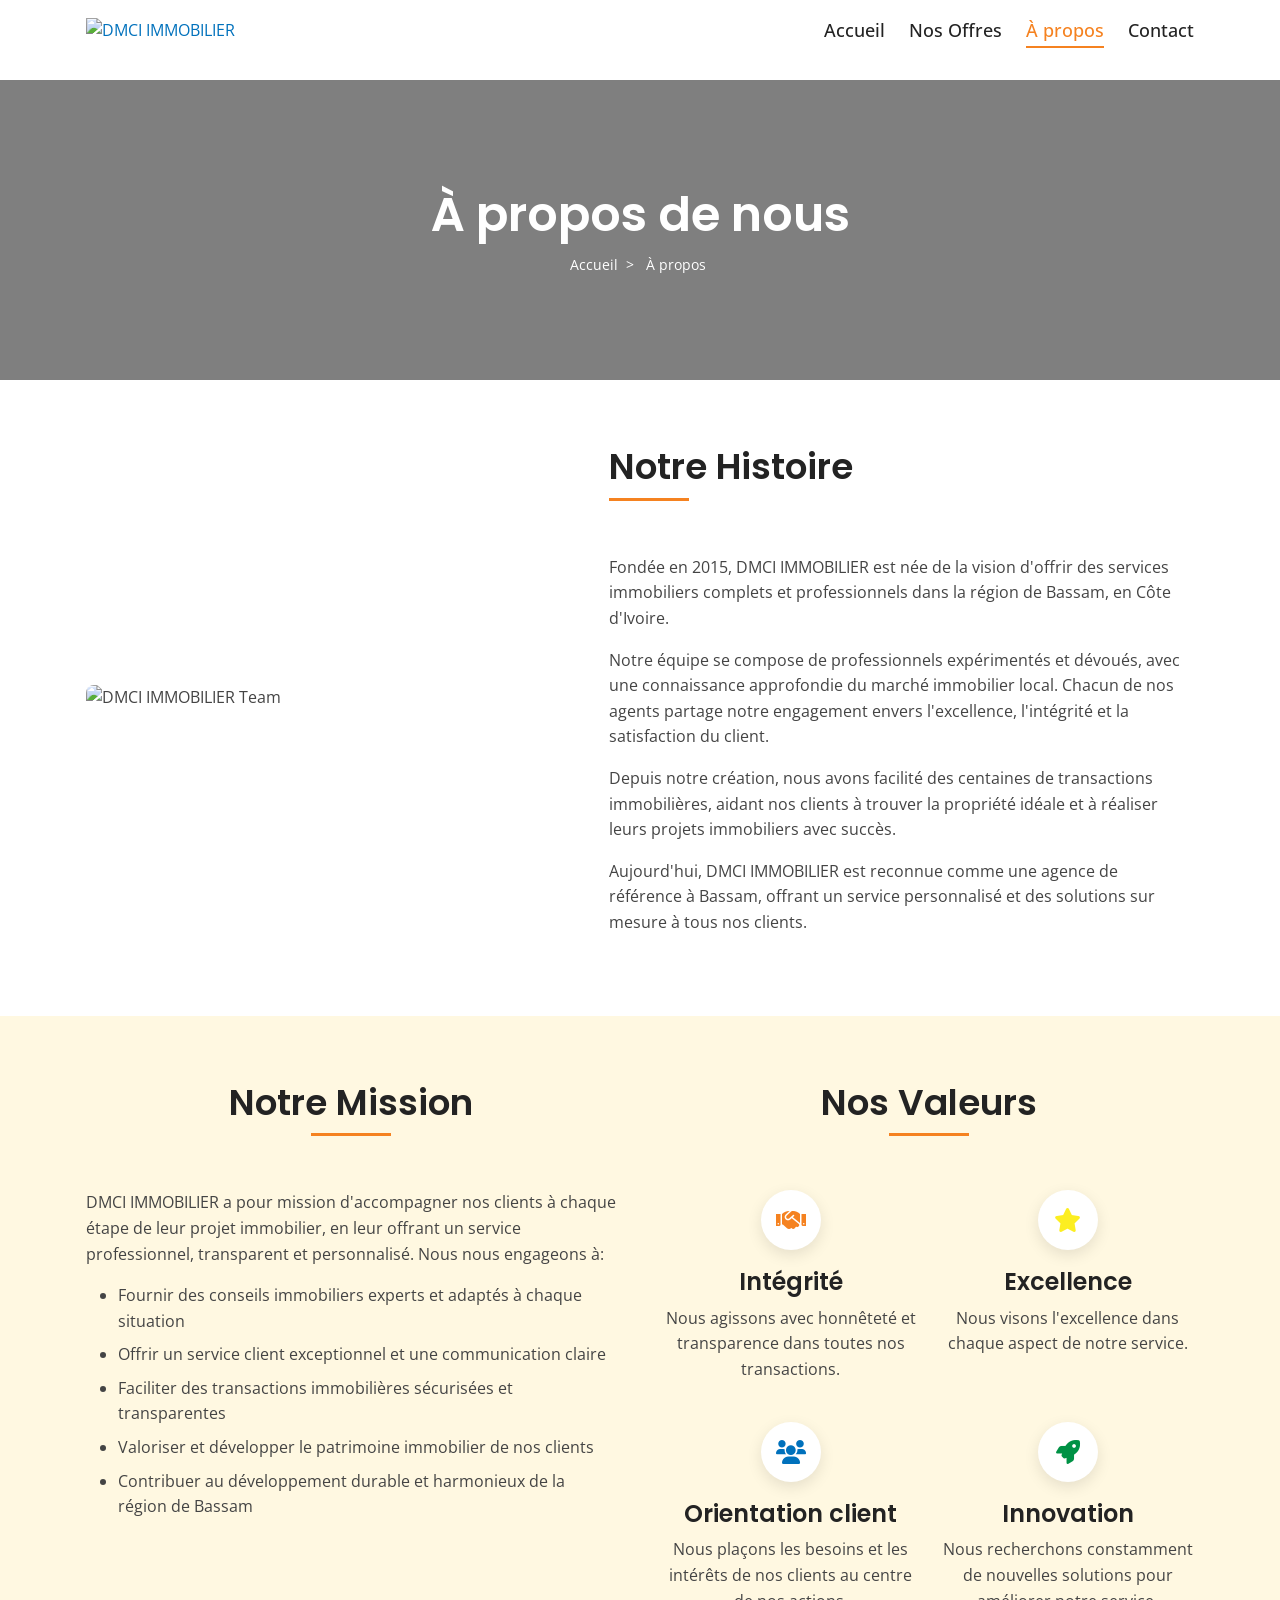
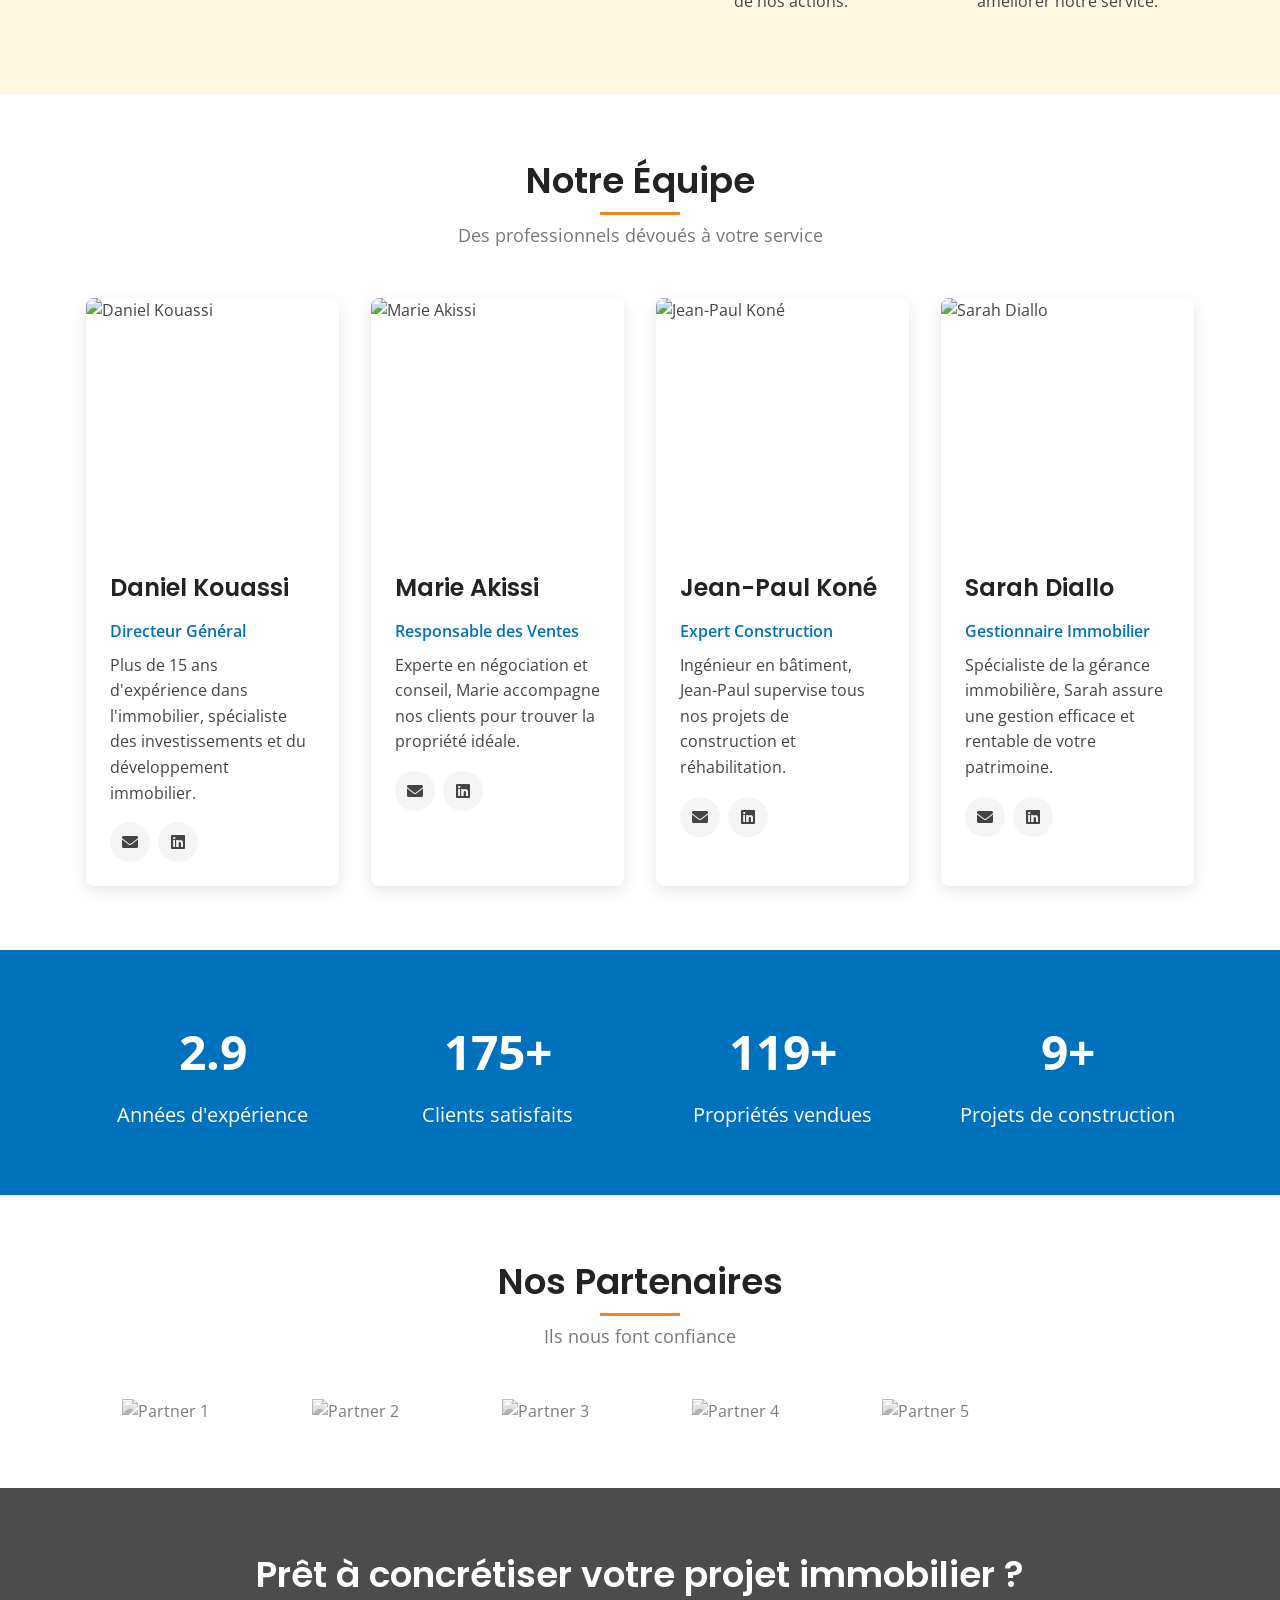
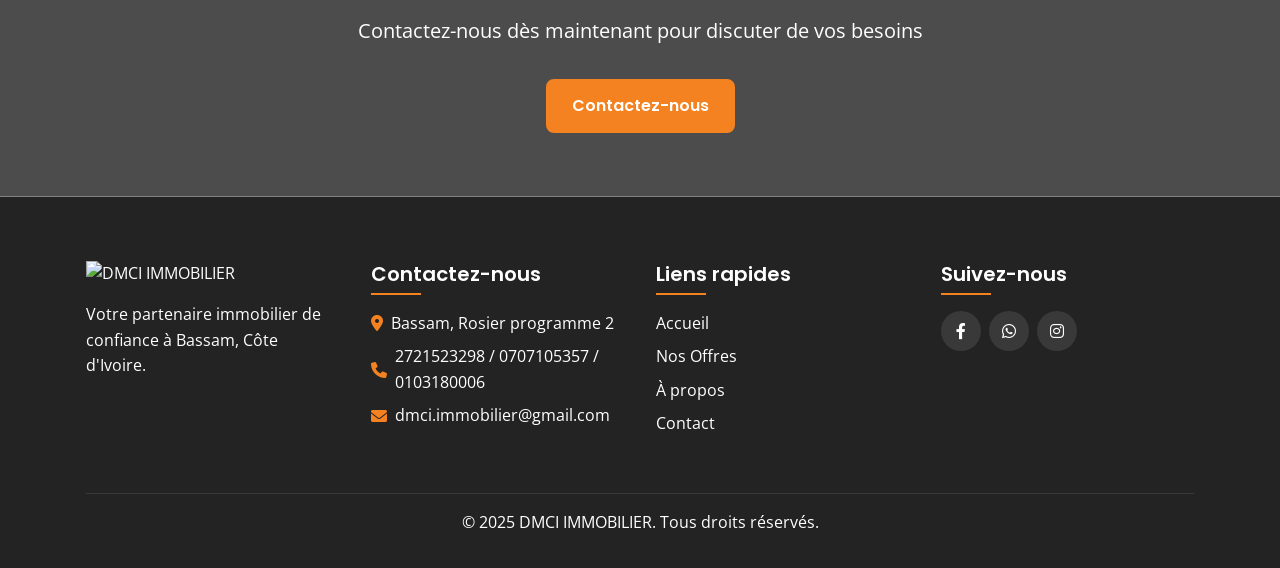
==== about.html @ 5d8b7b2b "Add files via upload" ====
<!DOCTYPE html>
<html lang="fr">
<head>
    <meta charset="UTF-8">
    <meta name="viewport" content="width=device-width, initial-scale=1.0">
    <title>À propos - DMCI IMMOBILIER</title>
    <meta name="description" content="Découvrez l'histoire et la mission de DMCI IMMOBILIER, votre agence immobilière de confiance à Bassam, Côte d'Ivoire.">
    <link rel="stylesheet" href="css/styles.css">
    <link rel="stylesheet" href="css/responsive.css">
    <link rel="shortcut icon" href="img/favicon.ico" type="image/x-icon">
    <link rel="stylesheet" href="https://cdnjs.cloudflare.com/ajax/libs/font-awesome/6.0.0/css/all.min.css">
    <link href="https://fonts.googleapis.com/css2?family=Poppins:wght@400;500;600;700&family=Open+Sans:wght@400;600&display=swap" rel="stylesheet">
</head>
<body>
    <!-- Header -->
    <header id="header">
        <div class="container">
            <div class="logo">
                <a href="index.html">
                    <img src="img/logo.png" alt="DMCI IMMOBILIER">
                </a>
            </div>
            <nav>
                <div class="menu-toggle">
                    <span></span>
                    <span></span>
                    <span></span>
                </div>
                <ul class="menu">
                    <li><a href="index.html">Accueil</a></li>
                    <li><a href="offres.html">Nos Offres</a></li>
                    <li><a href="about.html" class="active">À propos</a></li>
                    <li><a href="contact.html">Contact</a></li>
                </ul>
            </nav>
        </div>
    </header>

    <!-- Page Banner -->
    <section id="page-banner" class="about-banner">
        <div class="banner-content">
            <h1>À propos de nous</h1>
            <div class="breadcrumbs">
                <a href="index.html">Accueil</a> <span>&gt;</span> <span>À propos</span>
            </div>
        </div>
    </section>

    <!-- About Section -->
    <section id="about-intro" class="section">
        <div class="container">
            <div class="about-content">
                <div class="about-image">
                    <img src="https://images.pexels.com/photos/7578989/pexels-photo-7578989.jpeg?auto=compress&cs=tinysrgb&w=1260&h=750&dpr=1" alt="DMCI IMMOBILIER Team">
                </div>
                <div class="about-text">
                    <div class="section-header">
                        <h2>Notre Histoire</h2>
                    </div>
                    <p>Fondée en 2015, DMCI IMMOBILIER est née de la vision d'offrir des services immobiliers complets et professionnels dans la région de Bassam, en Côte d'Ivoire.</p>
                    <p>Notre équipe se compose de professionnels expérimentés et dévoués, avec une connaissance approfondie du marché immobilier local. Chacun de nos agents partage notre engagement envers l'excellence, l'intégrité et la satisfaction du client.</p>
                    <p>Depuis notre création, nous avons facilité des centaines de transactions immobilières, aidant nos clients à trouver la propriété idéale et à réaliser leurs projets immobiliers avec succès.</p>
                    <p>Aujourd'hui, DMCI IMMOBILIER est reconnue comme une agence de référence à Bassam, offrant un service personnalisé et des solutions sur mesure à tous nos clients.</p>
                </div>
            </div>
        </div>
    </section>

    <!-- Mission & Values -->
    <section id="mission-values" class="section bg-light">
        <div class="container">
            <div class="mission-values-content">
                <div class="mission-box">
                    <div class="section-header">
                        <h2>Notre Mission</h2>
                    </div>
                    <p>DMCI IMMOBILIER a pour mission d'accompagner nos clients à chaque étape de leur projet immobilier, en leur offrant un service professionnel, transparent et personnalisé. Nous nous engageons à:</p>
                    <ul>
                        <li>Fournir des conseils immobiliers experts et adaptés à chaque situation</li>
                        <li>Offrir un service client exceptionnel et une communication claire</li>
                        <li>Faciliter des transactions immobilières sécurisées et transparentes</li>
                        <li>Valoriser et développer le patrimoine immobilier de nos clients</li>
                        <li>Contribuer au développement durable et harmonieux de la région de Bassam</li>
                    </ul>
                </div>
                <div class="values-box">
                    <div class="section-header">
                        <h2>Nos Valeurs</h2>
                    </div>
                    <div class="values-grid">
                        <div class="value-item">
                            <div class="value-icon">
                                <i class="fas fa-handshake"></i>
                            </div>
                            <h3>Intégrité</h3>
                            <p>Nous agissons avec honnêteté et transparence dans toutes nos transactions.</p>
                        </div>
                        <div class="value-item">
                            <div class="value-icon">
                                <i class="fas fa-star"></i>
                            </div>
                            <h3>Excellence</h3>
                            <p>Nous visons l'excellence dans chaque aspect de notre service.</p>
                        </div>
                        <div class="value-item">
                            <div class="value-icon">
                                <i class="fas fa-users"></i>
                            </div>
                            <h3>Orientation client</h3>
                            <p>Nous plaçons les besoins et les intérêts de nos clients au centre de nos actions.</p>
                        </div>
                        <div class="value-item">
                            <div class="value-icon">
                                <i class="fas fa-rocket"></i>
                            </div>
                            <h3>Innovation</h3>
                            <p>Nous recherchons constamment de nouvelles solutions pour améliorer notre service.</p>
                        </div>
                    </div>
                </div>
            </div>
        </div>
    </section>

    <!-- Team -->
    <section id="team" class="section">
        <div class="container">
            <div class="section-header">
                <h2>Notre Équipe</h2>
                <p>Des professionnels dévoués à votre service</p>
            </div>
            <div class="team-grid">
                <div class="team-member">
                    <div class="member-image">
                        <img src="https://images.pexels.com/photos/5490276/pexels-photo-5490276.jpeg?auto=compress&cs=tinysrgb&w=1260&h=750&dpr=1" alt="Daniel Kouassi">
                    </div>
                    <div class="member-info">
                        <h3>Daniel Kouassi</h3>
                        <div class="member-position">Directeur Général</div>
                        <p>Plus de 15 ans d'expérience dans l'immobilier, spécialiste des investissements et du développement immobilier.</p>
                        <div class="member-contact">
                            <a href="mailto:daniel@dmci-immobilier.com"><i class="fas fa-envelope"></i></a>
                            <a href="#"><i class="fab fa-linkedin"></i></a>
                        </div>
                    </div>
                </div>
                <div class="team-member">
                    <div class="member-image">
                        <img src="https://images.pexels.com/photos/1181686/pexels-photo-1181686.jpeg?auto=compress&cs=tinysrgb&w=1260&h=750&dpr=1" alt="Marie Akissi">
                    </div>
                    <div class="member-info">
                        <h3>Marie Akissi</h3>
                        <div class="member-position">Responsable des Ventes</div>
                        <p>Experte en négociation et conseil, Marie accompagne nos clients pour trouver la propriété idéale.</p>
                        <div class="member-contact">
                            <a href="mailto:marie@dmci-immobilier.com"><i class="fas fa-envelope"></i></a>
                            <a href="#"><i class="fab fa-linkedin"></i></a>
                        </div>
                    </div>
                </div>
                <div class="team-member">
                    <div class="member-image">
                        <img src="https://images.pexels.com/photos/2379005/pexels-photo-2379005.jpeg?auto=compress&cs=tinysrgb&w=1260&h=750&dpr=1" alt="Jean-Paul Koné">
                    </div>
                    <div class="member-info">
                        <h3>Jean-Paul Koné</h3>
                        <div class="member-position">Expert Construction</div>
                        <p>Ingénieur en bâtiment, Jean-Paul supervise tous nos projets de construction et réhabilitation.</p>
                        <div class="member-contact">
                            <a href="mailto:jeanpaul@dmci-immobilier.com"><i class="fas fa-envelope"></i></a>
                            <a href="#"><i class="fab fa-linkedin"></i></a>
                        </div>
                    </div>
                </div>
                <div class="team-member">
                    <div class="member-image">
                        <img src="https://images.pexels.com/photos/3767392/pexels-photo-3767392.jpeg?auto=compress&cs=tinysrgb&w=1260&h=750&dpr=1" alt="Sarah Diallo">
                    </div>
                    <div class="member-info">
                        <h3>Sarah Diallo</h3>
                        <div class="member-position">Gestionnaire Immobilier</div>
                        <p>Spécialiste de la gérance immobilière, Sarah assure une gestion efficace et rentable de votre patrimoine.</p>
                        <div class="member-contact">
                            <a href="mailto:sarah@dmci-immobilier.com"><i class="fas fa-envelope"></i></a>
                            <a href="#"><i class="fab fa-linkedin"></i></a>
                        </div>
                    </div>
                </div>
            </div>
        </div>
    </section>

    <!-- Numbers -->
    <section id="numbers" class="section bg-accent">
        <div class="container">
            <div class="numbers-grid">
                <div class="number-item">
                    <div class="number-value" data-count="8">8</div>
                    <div class="number-label">Années d'expérience</div>
                </div>
                <div class="number-item">
                    <div class="number-value" data-count="500">500+</div>
                    <div class="number-label">Clients satisfaits</div>
                </div>
                <div class="number-item">
                    <div class="number-value" data-count="300">300+</div>
                    <div class="number-label">Propriétés vendues</div>
                </div>
                <div class="number-item">
                    <div class="number-value" data-count="25">25+</div>
                    <div class="number-label">Projets de construction</div>
                </div>
            </div>
        </div>
    </section>

    <!-- Partners -->
    <section id="partners" class="section">
        <div class="container">
            <div class="section-header">
                <h2>Nos Partenaires</h2>
                <p>Ils nous font confiance</p>
            </div>
            <div class="partners-grid">
                <div class="partner-logo">
                    <img src="https://via.placeholder.com/150x80?text=Partner+1" alt="Partner 1">
                </div>
                <div class="partner-logo">
                    <img src="https://via.placeholder.com/150x80?text=Partner+2" alt="Partner 2">
                </div>
                <div class="partner-logo">
                    <img src="https://via.placeholder.com/150x80?text=Partner+3" alt="Partner 3">
                </div>
                <div class="partner-logo">
                    <img src="https://via.placeholder.com/150x80?text=Partner+4" alt="Partner 4">
                </div>
                <div class="partner-logo">
                    <img src="https://via.placeholder.com/150x80?text=Partner+5" alt="Partner 5">
                </div>
            </div>
        </div>
    </section>

    <!-- CTA -->
    <section id="cta" class="section">
        <div class="container">
            <div class="cta-content">
                <h2>Prêt à concrétiser votre projet immobilier ?</h2>
                <p>Contactez-nous dès maintenant pour discuter de vos besoins</p>
                <a href="contact.html" class="btn-primary">Contactez-nous</a>
            </div>
        </div>
    </section>

    <!-- Footer -->
    <footer id="footer">
        <div class="container">
            <div class="footer-content">
                <div class="footer-logo">
                    <img src="img/logo.png" alt="DMCI IMMOBILIER">
                    <p>Votre partenaire immobilier de confiance à Bassam, Côte d'Ivoire.</p>
                </div>
                <div class="footer-info">
                    <h4>Contactez-nous</h4>
                    <ul>
                        <li><i class="fas fa-map-marker-alt"></i> Bassam, Rosier programme 2</li>
                        <li><i class="fas fa-phone"></i> 2721523298 / 0707105357 / 0103180006</li>
                        <li><i class="fas fa-envelope"></i> dmci.immobilier@gmail.com</li>
                    </ul>
                </div>
                <div class="footer-links">
                    <h4>Liens rapides</h4>
                    <ul>
                        <li><a href="index.html">Accueil</a></li>
                        <li><a href="offres.html">Nos Offres</a></li>
                        <li><a href="about.html">À propos</a></li>
                        <li><a href="contact.html">Contact</a></li>
                    </ul>
                </div>
                <div class="footer-social">
                    <h4>Suivez-nous</h4>
                    <div class="social-icons">
                        <a href="#" target="_blank"><i class="fab fa-facebook-f"></i></a>
                        <a href="#" target="_blank"><i class="fab fa-whatsapp"></i></a>
                        <a href="#" target="_blank"><i class="fab fa-instagram"></i></a>
                    </div>
                </div>
            </div>
            <div class="footer-bottom">
                <p>&copy; 2025 DMCI IMMOBILIER. Tous droits réservés.</p>
            </div>
        </div>
    </footer>

    <script src="js/main.js"></script>
    <script src="js/about.js"></script>
</body>
</html>
---- css/styles.css ----
/*
* DMCI IMMOBILIER Website Styles
* Author: DMCI
* Version: 1.0
*/

/* ========== Global Styles ========== */
:root {
    /* Brand Colors */
    --orange: #F58220;
    --green: #009245;
    --blue: #0071BC;
    --purple: #662D91;
    --yellow: #FCEE21;
    --background: #FFF8E1;
    
    /* Additional Colors */
    --white: #ffffff;
    --black: #232323;
    --dark-gray: #444444;
    --medium-gray: #777777;
    --light-gray: #f5f5f5;
    --border-color: #e0e0e0;
    
    /* Font Sizes */
    --font-xs: 0.75rem;    /* 12px */
    --font-sm: 0.875rem;   /* 14px */
    --font-base: 1rem;     /* 16px */
    --font-md: 1.125rem;   /* 18px */
    --font-lg: 1.25rem;    /* 20px */
    --font-xl: 1.5rem;     /* 24px */
    --font-2xl: 1.875rem;  /* 30px */
    --font-3xl: 2.25rem;   /* 36px */
    --font-4xl: 3rem;      /* 48px */
    
    /* Spacing */
    --spacing-xs: 0.25rem; /* 4px */
    --spacing-sm: 0.5rem;  /* 8px */
    --spacing-md: 1rem;    /* 16px */
    --spacing-lg: 1.5rem;  /* 24px */
    --spacing-xl: 2rem;    /* 32px */
    --spacing-2xl: 3rem;   /* 48px */
    --spacing-3xl: 4rem;   /* 64px */
    
    /* Others */
    --border-radius-sm: 0.25rem;  /* 4px */
    --border-radius-md: 0.5rem;   /* 8px */
    --border-radius-lg: 1rem;     /* 16px */
    --box-shadow: 0 5px 15px rgba(0, 0, 0, 0.1);
    --transition: all 0.3s ease;
}

* {
    margin: 0;
    padding: 0;
    box-sizing: border-box;
}

html {
    scroll-behavior: smooth;
}

body {
    font-family: 'Open Sans', sans-serif;
    font-size: var(--font-base);
    line-height: 1.6;
    color: var(--dark-gray);
    background-color: var(--white);
    overflow-x: hidden;
}

.container {
    width: 100%;
    max-width: 1200px;
    margin: 0 auto;
    padding: 0 var(--spacing-md);
}

h1, h2, h3, h4, h5, h6 {
    font-family: 'Poppins', sans-serif;
    font-weight: 600;
    line-height: 1.3;
    margin-bottom: var(--spacing-md);
    color: var(--black);
}

h1 {
    font-size: var(--font-4xl);
}

h2 {
    font-size: var(--font-3xl);
}

h3 {
    font-size: var(--font-xl);
}

h4 {
    font-size: var(--font-lg);
}

p {
    margin-bottom: var(--spacing-md);
}

a {
    text-decoration: none;
    color: var(--blue);
    transition: var(--transition);
}

a:hover {
    color: var(--orange);
}

ul {
    list-style: none;
}

img {
    max-width: 100%;
    height: auto;
}

.section {
    padding: var(--spacing-3xl) 0;
}

.section-header {
    text-align: center;
    margin-bottom: var(--spacing-2xl);
}

.section-header h2 {
    position: relative;
    display: inline-block;
    margin-bottom: var(--spacing-md);
}

.section-header h2:after {
    content: "";
    position: absolute;
    bottom: -10px;
    left: 50%;
    transform: translateX(-50%);
    width: 80px;
    height: 3px;
    background-color: var(--orange);
}

.section-header p {
    font-size: var(--font-md);
    color: var(--medium-gray);
    max-width: 700px;
    margin: 0 auto;
}

.bg-light {
    background-color: var(--background);
}

.bg-accent {
    background-color: var(--blue);
    color: var(--white);
}

.bg-accent h2, .bg-accent h3, .bg-accent h4 {
    color: var(--white);
}

/* ========== Buttons ========== */
.btn-primary, .btn-secondary {
    display: inline-block;
    padding: 0.75rem 1.5rem;
    border-radius: var(--border-radius-md);
    font-weight: 600;
    text-align: center;
    cursor: pointer;
    transition: var(--transition);
    font-family: 'Poppins', sans-serif;
}

.btn-primary {
    background-color: var(--orange);
    color: var(--white);
    border: 2px solid var(--orange);
}

.btn-primary:hover {
    background-color: transparent;
    color: var(--orange);
}

.btn-secondary {
    background-color: transparent;
    color: var(--blue);
    border: 2px solid var(--blue);
}

.btn-secondary:hover {
    background-color: var(--blue);
    color: var(--white);
}

/* ========== Header ========== */
#header {
    position: fixed;
    top: 0;
    left: 0;
    width: 100%;
    padding: var(--spacing-md) 0;
    background-color: transparent;
    z-index: 1000;
    transition: var(--transition);
}

#header.scrolled {
    background-color: var(--white);
    box-shadow: 0 2px 10px rgba(0, 0, 0, 0.1);
    padding: var(--spacing-sm) 0;
}

#header .container {
    display: flex;
    justify-content: space-between;
    align-items: center;
}

.logo img {
    height: 60px;
    transition: var(--transition);
}

#header.scrolled .logo img {
    height: 50px;
}

nav {
    display: flex;
    align-items: center;
}

.menu {
    display: flex;
}

.menu li {
    margin-left: var(--spacing-lg);
}

.menu a {
    color: var(--black);
    font-weight: 500;
    font-size: var(--font-md);
    padding: var(--spacing-xs) 0;
    position: relative;
}

.menu a:hover, .menu a.active {
    color: var(--orange);
}

.menu a:after {
    content: "";
    position: absolute;
    bottom: -2px;
    left: 0;
    width: 0;
    height: 2px;
    background-color: var(--orange);
    transition: var(--transition);
}

.menu a:hover:after, .menu a.active:after {
    width: 100%;
}

.menu-toggle {
    display: none;
    flex-direction: column;
    cursor: pointer;
}

.menu-toggle span {
    width: 25px;
    height: 3px;
    background-color: var(--black);
    margin-bottom: 5px;
    border-radius: 3px;
    transition: var(--transition);
}

.menu-toggle.active span:nth-child(1) {
    transform: rotate(45deg) translate(5px, 6px);
}

.menu-toggle.active span:nth-child(2) {
    opacity: 0;
}

.menu-toggle.active span:nth-child(3) {
    transform: rotate(-45deg) translate(5px, -6px);
}

/* ========== Hero Slider ========== */
#hero-slider {
    position: relative;
    height: 100vh;
    overflow: hidden;
}

.slider-container {
    position: relative;
    height: 100%;
}

.slide {
    position: absolute;
    top: 0;
    left: 0;
    width: 100%;
    height: 100%;
    opacity: 0;
    transition: opacity 1s ease;
}

.slide.active {
    opacity: 1;
}

.slide-bg {
    height: 100%;
    background-size: cover;
    background-position: center;
    position: relative;
}

.slide-bg:before {
    content: "";
    position: absolute;
    top: 0;
    left: 0;
    width: 100%;
    height: 100%;
    background: linear-gradient(rgba(0, 0, 0, 0.3), rgba(0, 0, 0, 0.5));
}

.slide-content {
    position: absolute;
    top: 50%;
    left: 50%;
    transform: translate(-50%, -50%);
    text-align: center;
    color: var(--white);
    width: 90%;
    max-width: 800px;
    z-index: 2;
}

.slide-content h1 {
    color: var(--white);
    margin-bottom: var(--spacing-lg);
    font-size: var(--font-4xl);
    text-shadow: 0 2px 4px rgba(0, 0, 0, 0.3);
    animation: fadeInUp 1s ease;
}

.slide-content .btn-primary {
    animation: fadeInUp 1s ease 0.3s;
    animation-fill-mode: both;
}

.slider-controls {
    position: absolute;
    bottom: var(--spacing-2xl);
    left: 50%;
    transform: translateX(-50%);
    display: flex;
    align-items: center;
    z-index: 5;
}

.slider-controls button {
    background: none;
    border: none;
    color: var(--white);
    font-size: var(--font-xl);
    cursor: pointer;
    padding: var(--spacing-sm);
    opacity: 0.7;
    transition: var(--transition);
}

.slider-controls button:hover {
    opacity: 1;
}

.slider-dots {
    display: flex;
    margin: 0 var(--spacing-md);
}

.dot {
    width: 12px;
    height: 12px;
    border-radius: 50%;
    background-color: rgba(255, 255, 255, 0.5);
    margin: 0 5px;
    cursor: pointer;
    transition: var(--transition);
}

.dot.active {
    background-color: var(--white);
}

/* ========== Services ========== */
.services-grid {
    display: grid;
    grid-template-columns: repeat(auto-fill, minmax(250px, 1fr));
    gap: var(--spacing-xl);
}

.service-card {
    background-color: var(--white);
    border-radius: var(--border-radius-md);
    padding: var(--spacing-xl);
    text-align: center;
    box-shadow: var(--box-shadow);
    transition: var(--transition);
    border-bottom: 3px solid transparent;
}

.service-card:hover {
    transform: translateY(-10px);
    border-bottom: 3px solid var(--orange);
}

.service-icon {
    width: 70px;
    height: 70px;
    margin: 0 auto var(--spacing-md);
    background-color: var(--light-gray);
    border-radius: 50%;
    display: flex;
    align-items: center;
    justify-content: center;
    font-size: var(--font-2xl);
    color: var(--orange);
    transition: var(--transition);
}

.service-card:hover .service-icon {
    background-color: var(--orange);
    color: var(--white);
}

.service-card h3 {
    font-size: var(--font-lg);
    margin-bottom: var(--spacing-sm);
}

/* ========== Featured Properties ========== */
.properties-grid {
    display: grid;
    grid-template-columns: repeat(auto-fill, minmax(300px, 1fr));
    gap: var(--spacing-xl);
}

.property-card {
    background-color: var(--white);
    border-radius: var(--border-radius-md);
    overflow: hidden;
    box-shadow: var(--box-shadow);
    transition: var(--transition);
}

.property-card:hover {
    transform: translateY(-5px);
    box-shadow: 0 15px 30px rgba(0, 0, 0, 0.15);
}

.property-image {
    position: relative;
    height: 220px;
    overflow: hidden;
}

.property-image img {
    width: 100%;
    height: 100%;
    object-fit: cover;
    transition: transform 0.5s ease;
}

.property-card:hover .property-image img {
    transform: scale(1.1);
}

.property-tag {
    position: absolute;
    top: var(--spacing-md);
    left: var(--spacing-md);
    background-color: var(--orange);
    color: var(--white);
    padding: 5px 10px;
    border-radius: var(--border-radius-sm);
    font-size: var(--font-sm);
    font-weight: 600;
}

.property-tag.tag-rent {
    background-color: var(--blue);
}

.property-details {
    padding: var(--spacing-lg);
}

.property-details h3 {
    font-size: var(--font-md);
    margin-bottom: var(--spacing-xs);
}

.property-location {
    font-size: var(--font-sm);
    color: var(--medium-gray);
    margin-bottom: var(--spacing-md);
}

.property-features {
    display: flex;
    flex-wrap: wrap;
    gap: var(--spacing-sm);
    margin-bottom: var(--spacing-md);
    font-size: var(--font-sm);
}

.property-features span {
    display: flex;
    align-items: center;
}

.property-features span i {
    margin-right: 5px;
    color: var(--blue);
}

.property-price {
    font-size: var(--font-lg);
    font-weight: 700;
    color: var(--blue);
    margin-bottom: var(--spacing-md);
}

.view-all {
    text-align: center;
    margin-top: var(--spacing-2xl);
}

/* ========== Why Choose Us ========== */
.features-grid {
    display: grid;
    grid-template-columns: repeat(auto-fill, minmax(250px, 1fr));
    gap: var(--spacing-xl);
}

.feature-card {
    background-color: var(--white);
    border-radius: var(--border-radius-md);
    padding: var(--spacing-xl);
    text-align: center;
    box-shadow: var(--box-shadow);
    transition: var(--transition);
}

.feature-card:hover {
    transform: translateY(-10px);
}

.feature-icon {
    width: 80px;
    height: 80px;
    margin: 0 auto var(--spacing-md);
    display: flex;
    align-items: center;
    justify-content: center;
    font-size: var(--font-3xl);
    color: var(--blue);
    transition: var(--transition);
}

.feature-card:nth-child(1) .feature-icon {
    color: var(--orange);
}

.feature-card:nth-child(2) .feature-icon {
    color: var(--blue);
}

.feature-card:nth-child(3) .feature-icon {
    color: var(--green);
}

.feature-card:nth-child(4) .feature-icon {
    color: var(--purple);
}

.feature-card h3 {
    font-size: var(--font-lg);
    margin-bottom: var(--spacing-sm);
}

/* ========== Testimonials ========== */
.testimonials-container {
    max-width: 800px;
    margin: 0 auto;
    position: relative;
}

.testimonial-slider {
    position: relative;
    height: 300px;
    overflow: hidden;
}

.testimonial {
    position: absolute;
    top: 0;
    left: 0;
    width: 100%;
    height: 100%;
    opacity: 0;
    transition: opacity 0.5s ease;
}

.testimonial.active {
    opacity: 1;
}

.testimonial-content {
    background-color: var(--white);
    border-radius: var(--border-radius-md);
    padding: var(--spacing-xl);
    text-align: center;
    box-shadow: var(--box-shadow);
    height: 100%;
    display: flex;
    flex-direction: column;
    justify-content: center;
}

.quote-icon {
    font-size: var(--font-3xl);
    color: var(--orange);
    margin-bottom: var(--spacing-md);
}

.testimonial-content p {
    font-style: italic;
    margin-bottom: var(--spacing-lg);
}

.testimonial-author {
    margin-bottom: var(--spacing-sm);
}

.author-name {
    font-weight: 600;
    color: var(--black);
}

.author-title {
    font-size: var(--font-sm);
    color: var(--medium-gray);
}

.rating {
    color: var(--yellow);
    font-size: var(--font-md);
    letter-spacing: 2px;
}

.testimonial-controls {
    display: flex;
    justify-content: center;
    align-items: center;
    margin-top: var(--spacing-lg);
}

.testimonial-controls button {
    background: none;
    border: none;
    color: var(--dark-gray);
    font-size: var(--font-xl);
    cursor: pointer;
    padding: var(--spacing-sm);
    opacity: 0.7;
    transition: var(--transition);
}

.testimonial-controls button:hover {
    opacity: 1;
    color: var(--orange);
}

.testimonial-dots {
    display: flex;
    margin: 0 var(--spacing-md);
}

.testimonial-dot {
    width: 10px;
    height: 10px;
    border-radius: 50%;
    background-color: var(--medium-gray);
    margin: 0 5px;
    cursor: pointer;
    transition: var(--transition);
}

.testimonial-dot.active {
    background-color: var(--orange);
}

/* ========== Call to Action ========== */
#cta {
    background: linear-gradient(rgba(0, 0, 0, 0.7), rgba(0, 0, 0, 0.7)), url('https://images.pexels.com/photos/1546168/pexels-photo-1546168.jpeg?auto=compress&cs=tinysrgb&w=1260&h=750&dpr=1');
    background-size: cover;
    background-position: center;
    color: var(--white);
    text-align: center;
    padding: var(--spacing-3xl) 0;
}

.cta-content {
    max-width: 800px;
    margin: 0 auto;
}

.cta-content h2 {
    color: var(--white);
    margin-bottom: var(--spacing-md);
}

.cta-content p {
    margin-bottom: var(--spacing-xl);
    font-size: var(--font-lg);
}

/* ========== Footer ========== */
#footer {
    background-color: var(--black);
    color: var(--white);
    padding-top: var(--spacing-3xl);
}

.footer-content {
    display: grid;
    grid-template-columns: repeat(auto-fit, minmax(250px, 1fr));
    gap: var(--spacing-xl);
    margin-bottom: var(--spacing-2xl);
}

.footer-logo img {
    height: 60px;
    margin-bottom: var(--spacing-md);
}

.footer-info ul li, .footer-links ul li {
    margin-bottom: var(--spacing-sm);
    display: flex;
    align-items: center;
}

.footer-info ul li i {
    margin-right: var(--spacing-sm);
    color: var(--orange);
}

.footer-links a {
    color: var(--white);
    transition: var(--transition);
}

.footer-links a:hover {
    color: var(--orange);
    padding-left: 5px;
}

.footer-social h4, .footer-info h4, .footer-links h4 {
    color: var(--white);
    margin-bottom: var(--spacing-md);
    position: relative;
    padding-bottom: var(--spacing-sm);
}

.footer-social h4:after, .footer-info h4:after, .footer-links h4:after {
    content: "";
    position: absolute;
    bottom: 0;
    left: 0;
    width: 50px;
    height: 2px;
    background-color: var(--orange);
}

.social-icons {
    display: flex;
    gap: var(--spacing-sm);
}

.social-icons a {
    display: flex;
    align-items: center;
    justify-content: center;
    width: 40px;
    height: 40px;
    background-color: rgba(255, 255, 255, 0.1);
    border-radius: 50%;
    color: var(--white);
    transition: var(--transition);
}

.social-icons a:hover {
    background-color: var(--orange);
    color: var(--white);
    transform: translateY(-3px);
}

.footer-bottom {
    text-align: center;
    padding: var(--spacing-md) 0;
    border-top: 1px solid rgba(255, 255, 255, 0.1);
}

/* ========== Page Banner ========== */
#page-banner {
    height: 300px;
    background-size: cover;
    background-position: center;
    position: relative;
    display: flex;
    align-items: center;
    justify-content: center;
    margin-top: 80px;
}

#page-banner:before {
    content: "";
    position: absolute;
    top: 0;
    left: 0;
    width: 100%;
    height: 100%;
    background: linear-gradient(rgba(0, 0, 0, 0.5), rgba(0, 0, 0, 0.5));
}

.banner-content {
    text-align: center;
    color: var(--white);
    position: relative;
    z-index: 2;
}

.banner-content h1 {
    color: var(--white);
    margin-bottom: var(--spacing-sm);
}

.breadcrumbs {
    font-size: var(--font-sm);
}

.breadcrumbs a {
    color: var(--white);
}

.breadcrumbs span {
    margin: 0 var(--spacing-xs);
}

.offers-banner {
    background-image: url('https://images.pexels.com/photos/323780/pexels-photo-323780.jpeg?auto=compress&cs=tinysrgb&w=1260&h=750&dpr=1');
}

.about-banner {
    background-image: url('https://images.pexels.com/photos/3760067/pexels-photo-3760067.jpeg?auto=compress&cs=tinysrgb&w=1260&h=750&dpr=1');
}

.contact-banner {
    background-image: url('https://images.pexels.com/photos/1416530/pexels-photo-1416530.jpeg?auto=compress&cs=tinysrgb&w=1260&h=750&dpr=1');
}

/* ========== Property Filters ========== */
.filter-container {
    background-color: var(--white);
    border-radius: var(--border-radius-md);
    padding: var(--spacing-xl);
    box-shadow: var(--box-shadow);
    margin-bottom: var(--spacing-2xl);
}

#property-filter-form {
    display: grid;
    grid-template-columns: repeat(auto-fill, minmax(200px, 1fr));
    gap: var(--spacing-md);
    align-items: end;
}

.filter-group {
    margin-bottom: var(--spacing-sm);
}

.filter-group label {
    display: block;
    margin-bottom: 5px;
    font-weight: 500;
}

.filter-group select, .filter-group input {
    width: 100%;
    padding: 10px;
    border: 1px solid var(--border-color);
    border-radius: var(--border-radius-sm);
    font-family: 'Open Sans', sans-serif;
}

.price-inputs {
    display: flex;
    align-items: center;
}

.price-inputs input {
    width: 45%;
}

.price-inputs span {
    margin: 0 5%;
}

/* ========== Properties List ========== */
.properties-header {
    display: flex;
    justify-content: space-between;
    align-items: center;
    margin-bottom: var(--spacing-xl);
}

.properties-count {
    font-size: var(--font-md);
}

.properties-count span {
    font-weight: 700;
    color: var(--blue);
}

.pagination {
    display: flex;
    justify-content: center;
    margin-top: var(--spacing-2xl);
}

.pagination a {
    display: flex;
    align-items: center;
    justify-content: center;
    width: 40px;
    height: 40px;
    margin: 0 5px;
    border-radius: 5px;
    background-color: var(--white);
    color: var(--dark-gray);
    font-weight: 600;
    transition: var(--transition);
}

.pagination a.active, .pagination a:hover {
    background-color: var(--orange);
    color: var(--white);
}

/* ========== Property Modal ========== */
.modal {
    display: none;
    position: fixed;
    top: 0;
    left: 0;
    width: 100%;
    height: 100%;
    background-color: rgba(0, 0, 0, 0.7);
    z-index: 2000;
    overflow-y: auto;
    padding: var(--spacing-md);
}

.modal-content {
    background-color: var(--white);
    margin: 50px auto;
    max-width: 1000px;
    border-radius: var(--border-radius-md);
    position: relative;
    overflow: hidden;
}

.close-modal {
    position: absolute;
    top: var(--spacing-md);
    right: var(--spacing-md);
    font-size: var(--font-2xl);
    color: var(--dark-gray);
    cursor: pointer;
    z-index: 10;
}

.modal-body {
    display: flex;
    flex-wrap: wrap;
}

.property-gallery {
    flex: 1 1 50%;
    min-width: 300px;
}

.main-image {
    height: 350px;
    overflow: hidden;
}

.main-image img {
    width: 100%;
    height: 100%;
    object-fit: cover;
}

.thumbnail-images {
    display: flex;
    padding: var(--spacing-sm);
    gap: var(--spacing-sm);
}

.thumbnail {
    width: 80px;
    height: 60px;
    object-fit: cover;
    cursor: pointer;
    opacity: 0.7;
    transition: var(--transition);
}

.thumbnail:hover, .thumbnail.active {
    opacity: 1;
}

.property-modal-details {
    flex: 1 1 50%;
    min-width: 300px;
    padding: var(--spacing-xl);
}

.property-modal-price {
    font-size: var(--font-xl);
    font-weight: 700;
    color: var(--blue);
    margin-bottom: var(--spacing-md);
}

.property-modal-location {
    font-size: var(--font-md);
    color: var(--medium-gray);
    margin-bottom: var(--spacing-md);
}

.property-modal-features {
    display: flex;
    flex-wrap: wrap;
    gap: var(--spacing-md);
    margin-bottom: var(--spacing-lg);
    border-bottom: 1px solid var(--border-color);
    padding-bottom: var(--spacing-md);
}

.property-modal-features span {
    display: flex;
    align-items: center;
    font-size: var(--font-md);
}

.property-modal-features span i {
    margin-right: 8px;
    color: var(--orange);
}

.property-modal-description, .property-modal-details-list {
    margin-bottom: var(--spacing-lg);
}

.property-modal-details-list ul {
    display: grid;
    grid-template-columns: repeat(auto-fill, minmax(200px, 1fr));
    gap: var(--spacing-sm);
}

.property-modal-details-list li {
    margin-bottom: var(--spacing-sm);
}

.property-modal-actions {
    margin-top: var(--spacing-lg);
}

/* ========== About Page ========== */
.about-content {
    display: flex;
    flex-wrap: wrap;
    align-items: center;
    gap: var(--spacing-2xl);
}

.about-image {
    flex: 1 1 40%;
    min-width: 300px;
}

.about-image img {
    border-radius: var(--border-radius-md);
    width: 100%;
}

.about-text {
    flex: 1 1 50%;
    min-width: 300px;
}

.about-text .section-header {
    text-align: left;
}

.about-text .section-header h2:after {
    left: 0;
    transform: none;
}

.mission-values-content {
    display: flex;
    flex-wrap: wrap;
    gap: var(--spacing-2xl);
}

.mission-box, .values-box {
    flex: 1 1 45%;
    min-width: 300px;
}

.mission-box ul {
    list-style: disc;
    padding-left: var(--spacing-xl);
}

.mission-box ul li {
    margin-bottom: var(--spacing-sm);
}

.values-grid {
    display: grid;
    grid-template-columns: repeat(auto-fill, minmax(200px, 1fr));
    gap: var(--spacing-lg);
}

.value-item {
    text-align: center;
}

.value-icon {
    width: 60px;
    height: 60px;
    margin: 0 auto var(--spacing-md);
    background-color: var(--white);
    border-radius: 50%;
    display: flex;
    align-items: center;
    justify-content: center;
    font-size: var(--font-xl);
    box-shadow: var(--box-shadow);
}

.value-item:nth-child(1) .value-icon {
    color: var(--orange);
}

.value-item:nth-child(2) .value-icon {
    color: var(--yellow);
}

.value-item:nth-child(3) .value-icon {
    color: var(--blue);
}

.value-item:nth-child(4) .value-icon {
    color: var(--green);
}

.value-item h3 {
    margin-bottom: var(--spacing-sm);
}

.team-grid {
    display: grid;
    grid-template-columns: repeat(auto-fill, minmax(250px, 1fr));
    gap: var(--spacing-xl);
}

.team-member {
    background-color: var(--white);
    border-radius: var(--border-radius-md);
    box-shadow: var(--box-shadow);
    overflow: hidden;
    transition: var(--transition);
}

.team-member:hover {
    transform: translateY(-10px);
}

.member-image {
    height: 250px;
    overflow: hidden;
}

.member-image img {
    width: 100%;
    height: 100%;
    object-fit: cover;
    transition: var(--transition);
}

.team-member:hover .member-image img {
    transform: scale(1.1);
}

.member-info {
    padding: var(--spacing-lg);
}

.member-position {
    color: var(--blue);
    font-weight: 600;
    margin-bottom: var(--spacing-sm);
}

.member-contact {
    display: flex;
    gap: var(--spacing-sm);
    margin-top: var(--spacing-md);
}

.member-contact a {
    display: flex;
    align-items: center;
    justify-content: center;
    width: 40px;
    height: 40px;
    background-color: var(--light-gray);
    border-radius: 50%;
    color: var(--dark-gray);
    transition: var(--transition);
}

.member-contact a:hover {
    background-color: var(--blue);
    color: var(--white);
}

.numbers-grid {
    display: grid;
    grid-template-columns: repeat(auto-fill, minmax(200px, 1fr));
    gap: var(--spacing-xl);
    text-align: center;
}

.number-value {
    font-size: var(--font-4xl);
    font-weight: 700;
    margin-bottom: var(--spacing-sm);
    color: var(--white);
}

.number-label {
    font-size: var(--font-lg);
    color: var(--white);
}

.partners-grid {
    display: grid;
    grid-template-columns: repeat(auto-fill, minmax(150px, 1fr));
    gap: var(--spacing-xl);
    align-items: center;
    justify-items: center;
}

.partner-logo img {
    max-width: 100%;
    max-height: 80px;
    filter: grayscale(100%);
    opacity: 0.7;
    transition: var(--transition);
}

.partner-logo:hover img {
    filter: grayscale(0);
    opacity: 1;
}

/* ========== Contact Page ========== */
.contact-container {
    display: flex;
    flex-wrap: wrap;
    gap: var(--spacing-2xl);
}

.contact-info, .contact-form-container {
    flex: 1 1 45%;
    min-width: 300px;
}

.contact-details {
    margin-bottom: var(--spacing-xl);
}

.contact-item {
    display: flex;
    align-items: flex-start;
    margin-bottom: var(--spacing-lg);
}

.contact-icon {
    width: 50px;
    height: 50px;
    background-color: var(--orange);
    border-radius: 50%;
    display: flex;
    align-items: center;
    justify-content: center;
    font-size: var(--font-lg);
    color: var(--white);
    margin-right: var(--spacing-md);
}

.contact-text h3 {
    margin-bottom: var(--spacing-xs);
}

.social-contact {
    margin-top: var(--spacing-xl);
}

.social-contact h3 {
    margin-bottom: var(--spacing-md);
}

.contact-form {
    background-color: var(--white);
    border-radius: var(--border-radius-md);
    padding: var(--spacing-xl);
    box-shadow: var(--box-shadow);
}

.form-group {
    margin-bottom: var(--spacing-md);
}

.form-group label {
    display: block;
    margin-bottom: var(--spacing-xs);
    font-weight: 500;
}

.form-group input, .form-group textarea {
    width: 100%;
    padding: 12px;
    border: 1px solid var(--border-color);
    border-radius: var(--border-radius-sm);
    font-family: 'Open Sans', sans-serif;
}

.form-group textarea {
    resize: vertical;
}

.form-group.full-width {
    grid-column: 1 / -1;
}

.form-submit {
    margin-top: var(--spacing-lg);
}

.form-message {
    margin-top: var(--spacing-md);
    padding: var(--spacing-sm);
    border-radius: var(--border-radius-sm);
    display: none;
}

.form-message.success {
    background-color: rgba(0, 146, 69, 0.1);
    color: var(--green);
    border: 1px solid var(--green);
    display: block;
}

.form-message.error {
    background-color: rgba(255, 0, 0, 0.1);
    color: red;
    border: 1px solid red;
    display: block;
}

.map-container {
    height: 450px;
    border-radius: var(--border-radius-md);
    overflow: hidden;
    box-shadow: var(--box-shadow);
}

/* ========== Animations ========== */
@keyframes fadeInUp {
    from {
        opacity: 0;
        transform: translateY(20px);
    }
    to {
        opacity: 1;
        transform: translateY(0);
    }
}

/* ========== Other ========== */
.smooth-scroll {
    scroll-behavior: smooth;
}
---- css/responsive.css ----
/*
* DMCI IMMOBILIER Responsive Styles
*/

/* ========== Responsive Breakpoints ========== */
/* 
  - Extra small devices (phones, 576px and down)
  - Small devices (tablets, 577px to 768px)
  - Medium devices (laptops, 769px to 992px)
  - Large devices (desktops, 993px to 1200px)
  - Extra large devices (large desktops, 1201px and up)
*/

/* Phones (576px and down) */
@media (max-width: 576px) {
    :root {
        --font-4xl: 2rem;      /* Reduced from 3rem */
        --font-3xl: 1.75rem;   /* Reduced from 2.25rem */
        --font-2xl: 1.5rem;    /* Reduced from 1.875rem */
        --spacing-3xl: 3rem;   /* Reduced from 4rem */
    }

    .section {
        padding: var(--spacing-2xl) 0;
    }

    #hero-slider {
        height: 80vh;
    }

    .slide-content h1 {
        font-size: var(--font-2xl);
    }
    
    .service-card, .property-card, .feature-card, .team-member {
        margin-bottom: var(--spacing-md);
    }

    .slider-controls {
        bottom: var(--spacing-md);
    }

    .about-content, .mission-values-content, .contact-container {
        gap: var(--spacing-xl);
    }

    #footer {
        padding-top: var(--spacing-2xl);
    }
}

/* Small devices (tablets, 577px to 768px) */
@media (min-width: 577px) and (max-width: 768px) {
    :root {
        --font-4xl: 2.5rem;    /* Slightly reduced */
        --spacing-3xl: 3.5rem; /* Slightly reduced */
    }

    .service-card, .property-card, .feature-card, .team-member {
        margin-bottom: var(--spacing-md);
    }
}

/* All mobile devices (768px and down) */
@media (max-width: 768px) {
    /* Header and Navigation */
    #header {
        background-color: var(--white);
        padding: var(--spacing-sm) 0;
    }

    .menu-toggle {
        display: flex;
    }

    .menu {
        position: absolute;
        top: 80px;
        left: 0;
        width: 100%;
        flex-direction: column;
        background-color: var(--white);
        box-shadow: 0 5px 10px rgba(0, 0, 0, 0.1);
        padding: var(--spacing-md) 0;
        transform: translateY(-150%);
        opacity: 0;
        visibility: hidden;
        transition: var(--transition);
        z-index: 100;
    }

    .menu.active {
        transform: translateY(0);
        opacity: 1;
        visibility: visible;
    }

    .menu li {
        margin: 0;
        width: 100%;
        text-align: center;
    }

    .menu a {
        display: block;
        padding: var(--spacing-sm) 0;
    }

    /* Page Banner */
    #page-banner {
        height: 200px;
        margin-top: 60px;
    }

    /* Layout adjustments */
    .services-grid, .properties-grid, .features-grid, .team-grid {
        grid-template-columns: repeat(auto-fill, minmax(100%, 1fr));
    }

    .property-modal-details {
        padding: var(--spacing-md);
    }

    .property-modal-features {
        gap: var(--spacing-sm);
    }

    .property-modal-features span {
        font-size: var(--font-sm);
    }

    /* Forms */
    #property-filter-form {
        grid-template-columns: 1fr;
    }

    /* Testimonials */
    .testimonial-slider {
        height: 350px;
    }

    /* Numbers section */
    .numbers-grid {
        grid-template-columns: repeat(2, 1fr);
    }

    /* About page */
    .about-text, .mission-box, .values-box {
        text-align: center;
    }

    .about-text .section-header h2:after,
    .mission-box .section-header h2:after,
    .values-box .section-header h2:after {
        left: 50%;
        transform: translateX(-50%);
    }

    .mission-box ul {
        text-align: left;
    }

    /* Contact page */
    .contact-info, .contact-form-container {
        text-align: center;
    }

    .contact-item {
        flex-direction: column;
        align-items: center;
    }

    .contact-icon {
        margin-right: 0;
        margin-bottom: var(--spacing-sm);
    }

    .social-icons {
        justify-content: center;
    }
}

/* Medium devices (small laptops, 769px to 992px) */
@media (min-width: 769px) and (max-width: 992px) {
    .services-grid, .properties-grid, .features-grid {
        grid-template-columns: repeat(2, 1fr);
    }

    .footer-content {
        grid-template-columns: repeat(2, 1fr);
    }
}

/* Large devices (desktops, 993px to 1200px) */
@media (min-width: 993px) and (max-width: 1200px) {
    .container {
        max-width: 960px;
    }
}

/* Extra large devices (large desktops, 1201px and up) */
@media (min-width: 1201px) {
    .container {
        max-width: 1140px;
    }
}

/* Print Styles */
@media print {
    #header, #footer, .slider-controls, .property-modal-actions, #cta {
        display: none;
    }

    body {
        font-size: 12pt;
        color: #000;
        background: #fff;
    }

    a {
        text-decoration: underline;
        color: #000;
    }

    .container {
        width: 100%;
        max-width: 100%;
    }

    .property-card, .service-card, .feature-card, .team-member {
        break-inside: avoid;
        page-break-inside: avoid;
    }

    .map-container {
        height: auto;
    }

    img {
        max-width: 100% !important;
    }

    @page {
        margin: 2cm;
    }
}
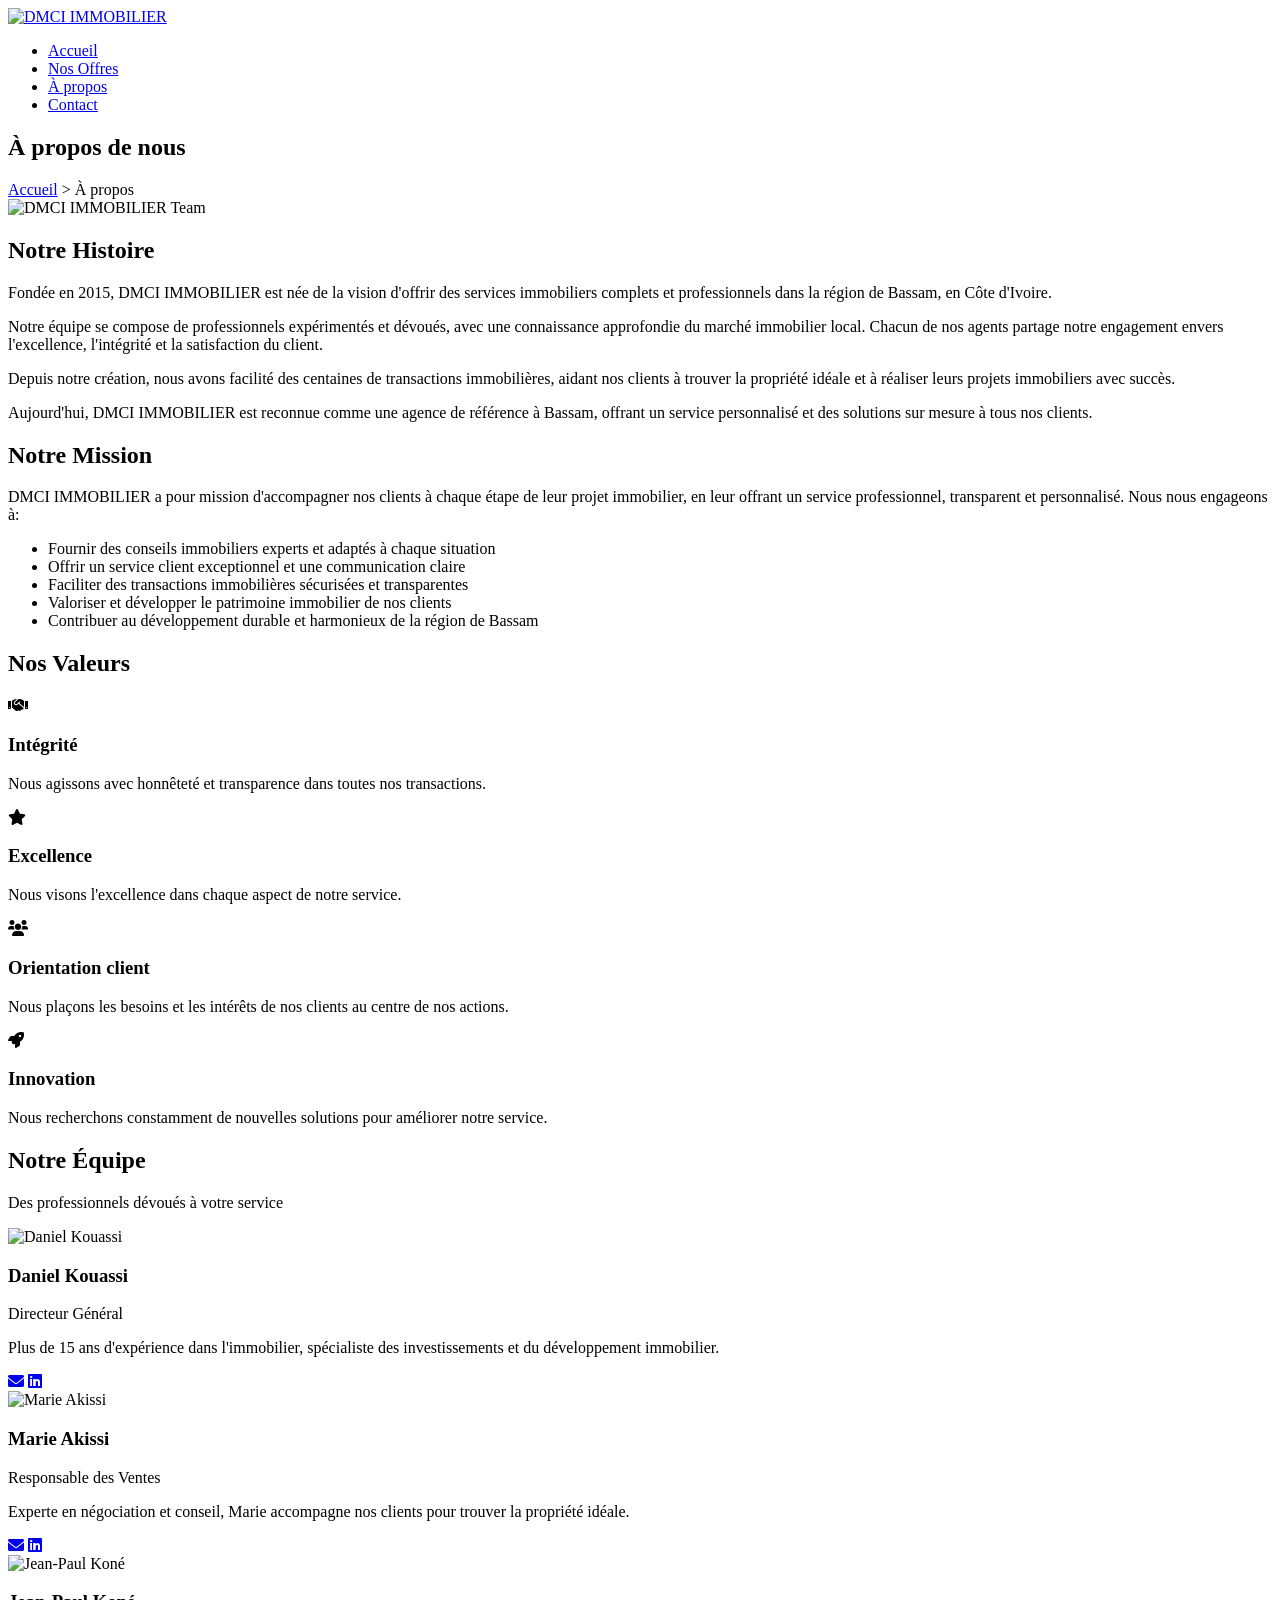
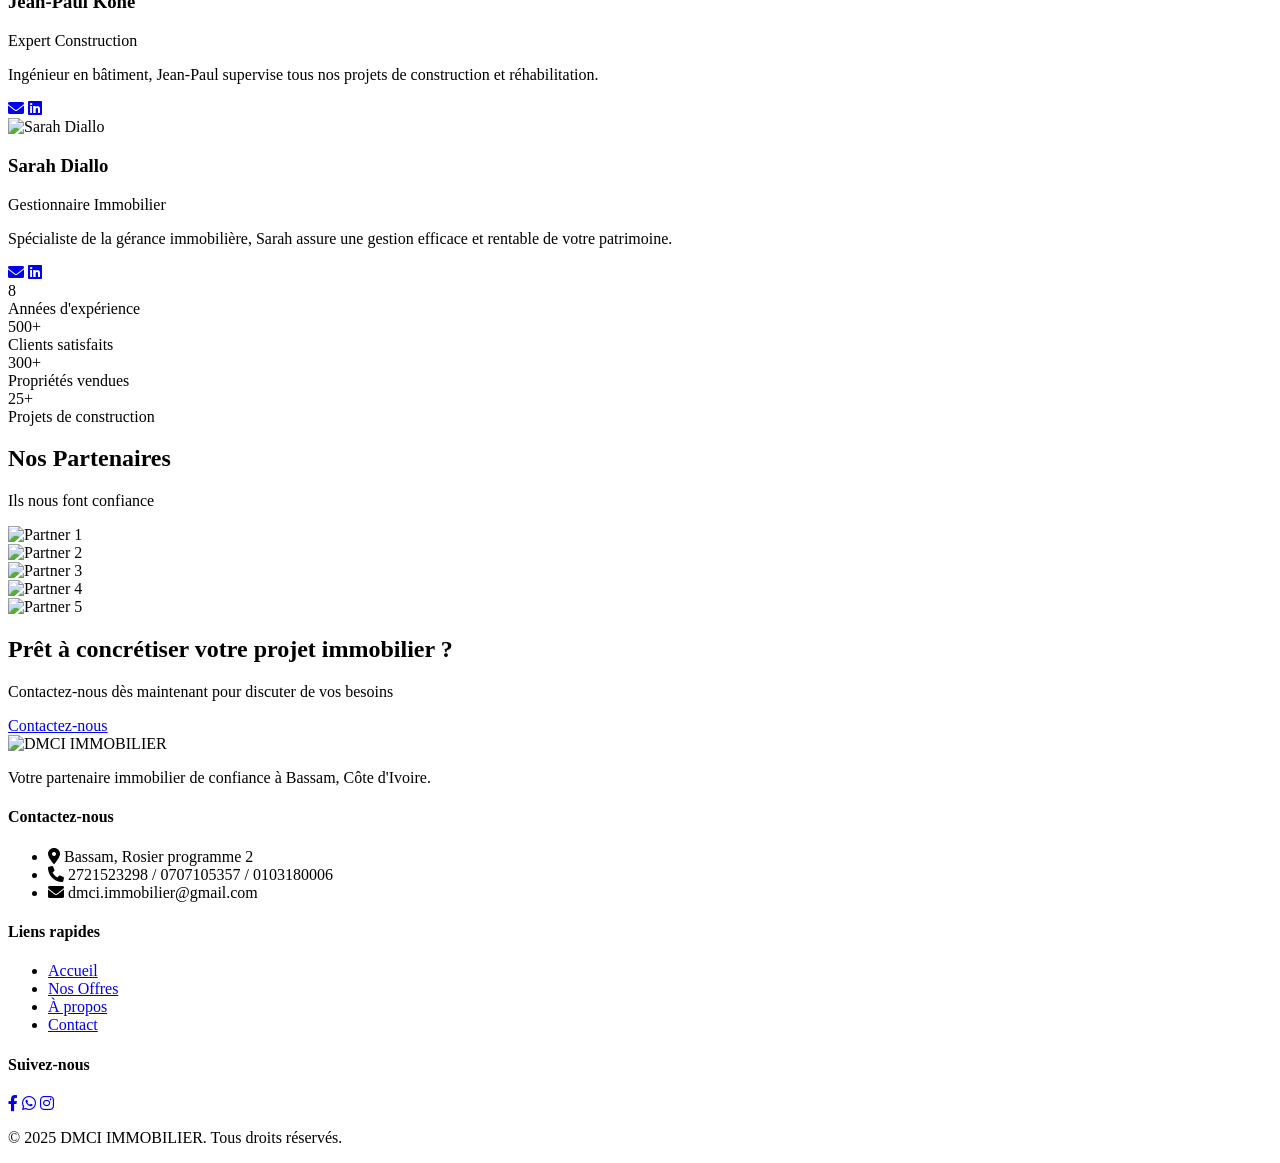
==== commit 56c4696f: "Add files via upload" ====
--- a/about.html
+++ b/about.html
@@ -1,6 +1,7 @@
 <!DOCTYPE html>
 <html lang="fr">
 <head>
+    <base href="https://prospection2.vercel.app/" />
     <meta charset="UTF-8">
     <meta name="viewport" content="width=device-width, initial-scale=1.0">
     <title>À propos - DMCI IMMOBILIER</title>
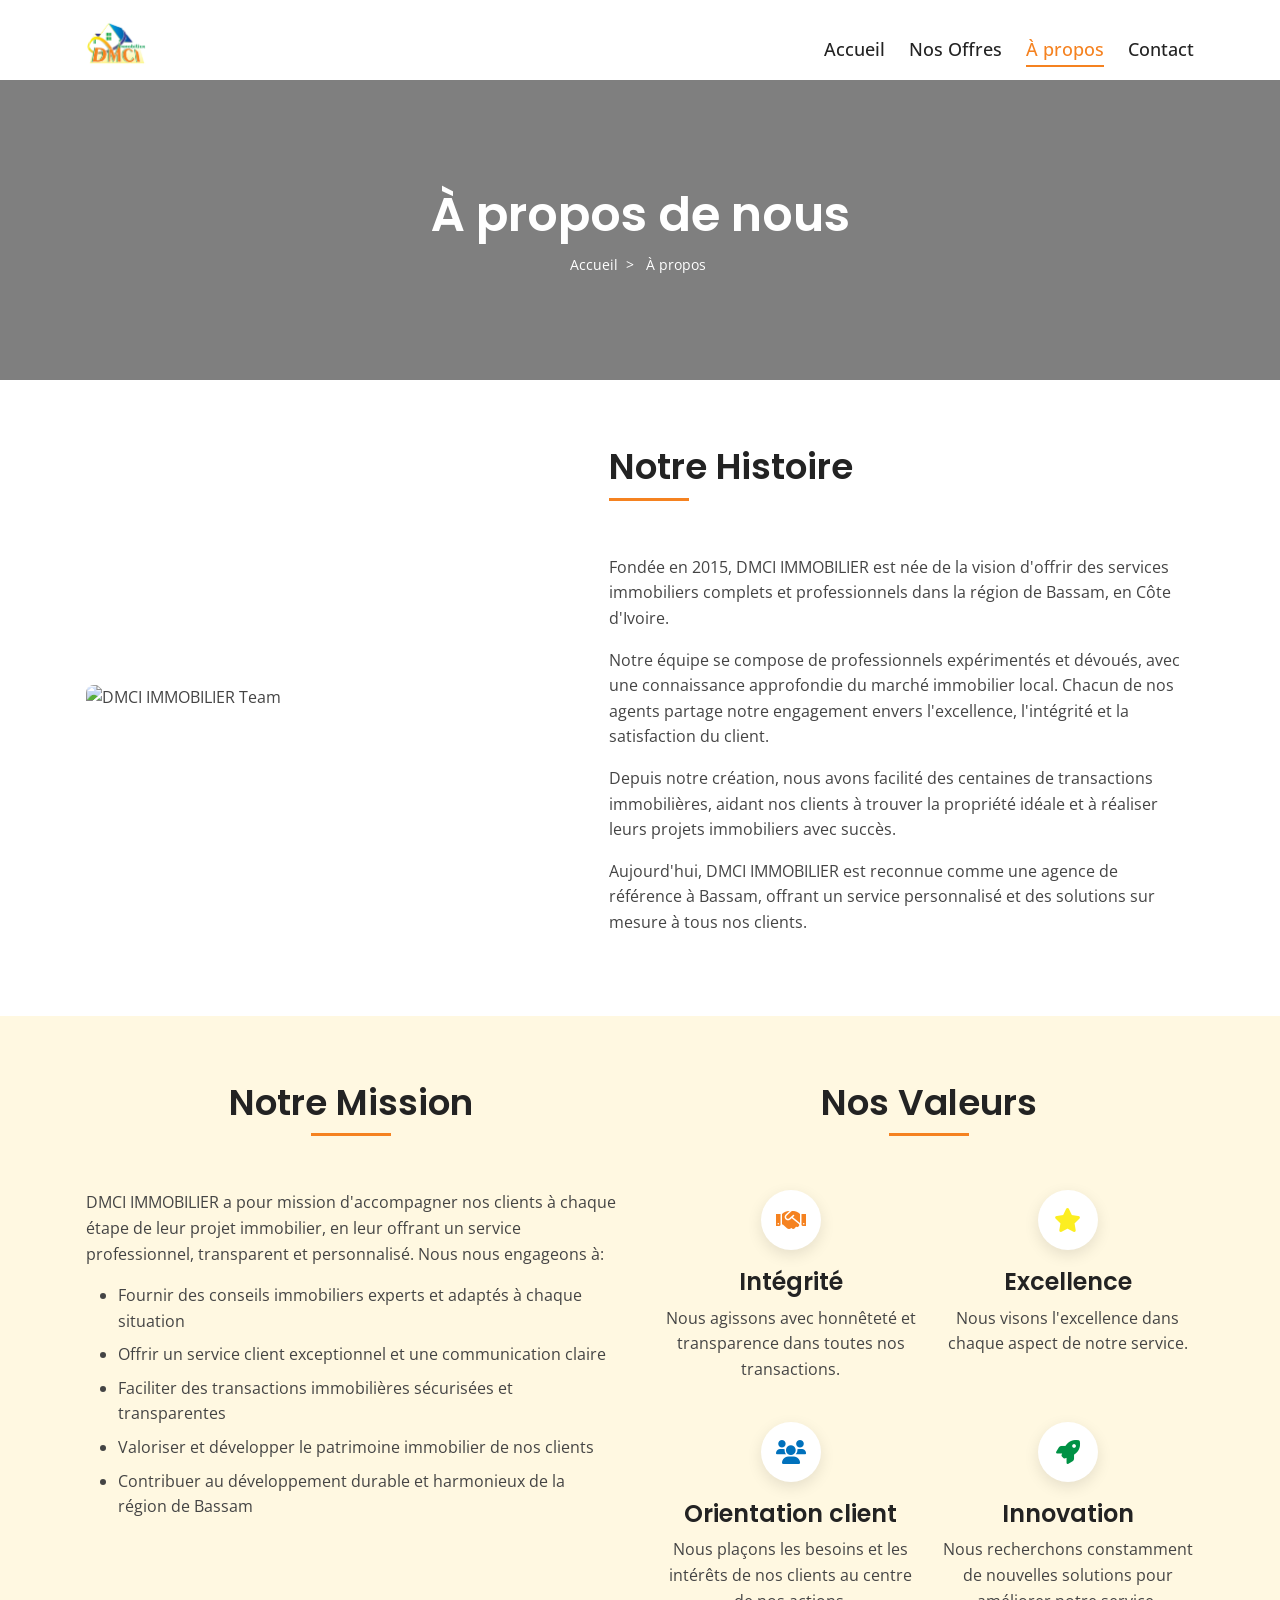
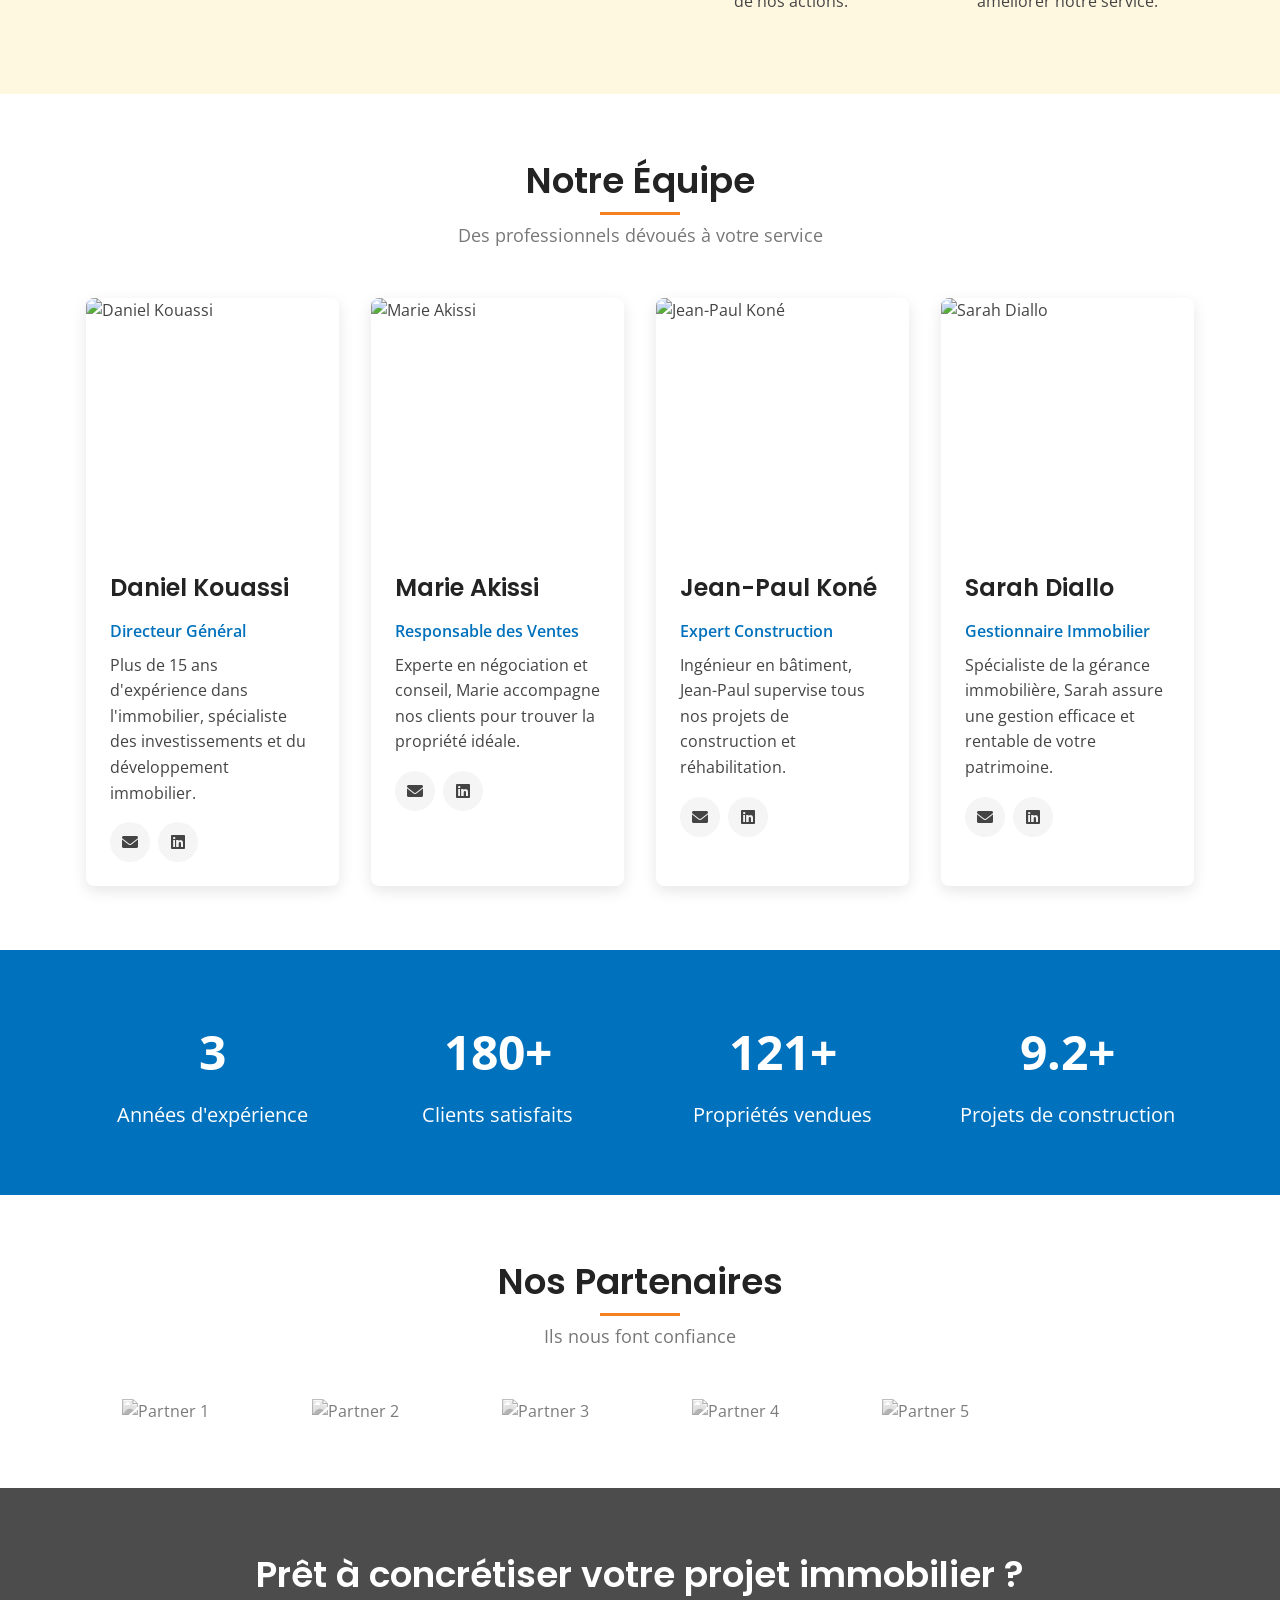
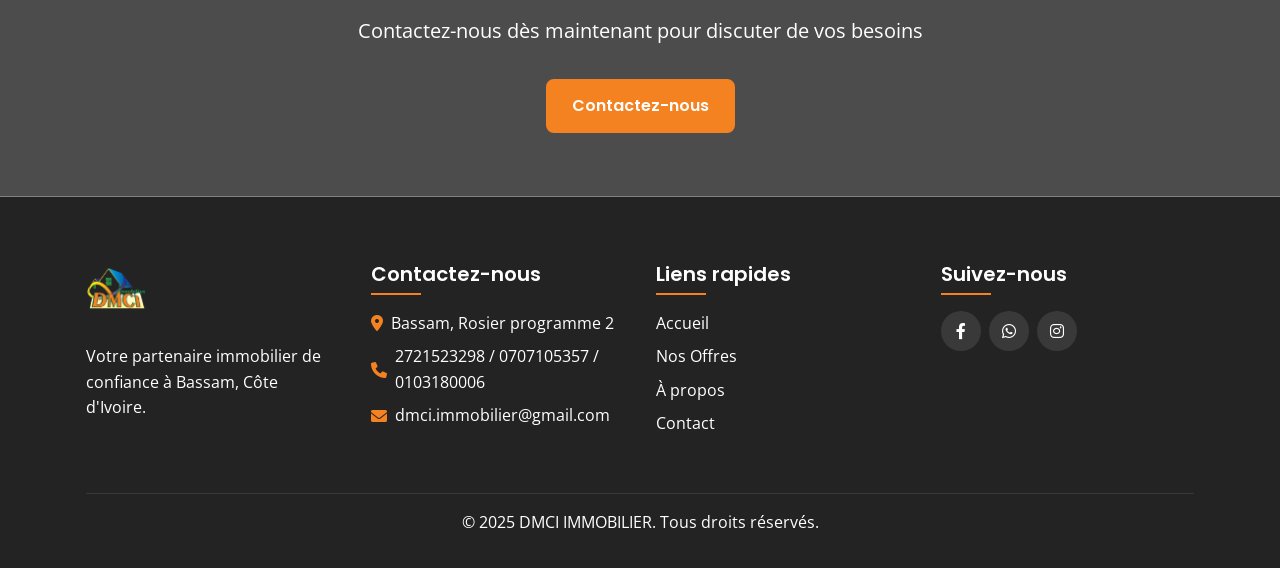
==== commit 1a08656b: "Add files via upload" ====
--- a/about.html
+++ b/about.html
@@ -1,7 +1,6 @@
 <!DOCTYPE html>
 <html lang="fr">
 <head>
-    <base href="https://prospection2.vercel.app/" />
     <meta charset="UTF-8">
     <meta name="viewport" content="width=device-width, initial-scale=1.0">
     <title>À propos - DMCI IMMOBILIER</title>
